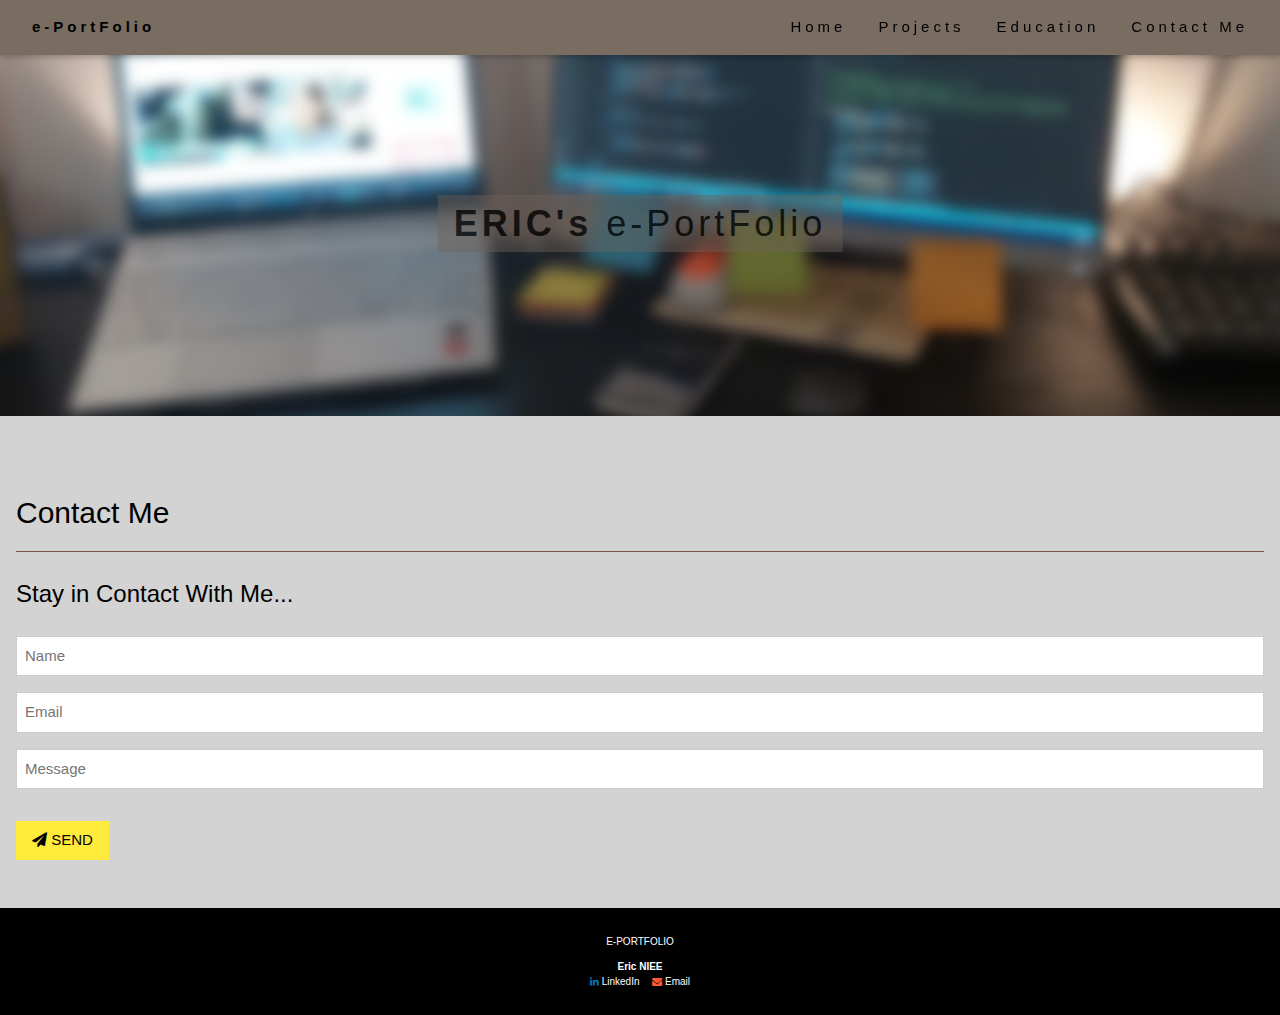
==== contact.html @ 3cd91333 "init" ====
<!DOCTYPE html>
<html>
<head>
    <title>E-portfolio</title>
    <meta charset="UTF-8">
    <meta name="viewport" content="width=device-width, initial-scale=1">
    <link rel="stylesheet" href="https://www.w3schools.com/w3css/4/w3.css">
    <link rel="stylesheet" href="https://cdnjs.cloudflare.com/ajax/libs/font-awesome/4.7.0/css/font-awesome.min.css">
</head>

<body style="background-color:lightgrey;">

  <!-- Navbar (sit on top) -->
  <div class="w3-top">
    <div class="w3-bar w3-wide w3-padding w3-card" style="background-color: #796d62!important;">
      <a href="index.html" class="w3-bar-item w3-button"><b>e-PortFolio</b></a>

      <a class="w3-bar-item w3-button w3-hide-large w3-right w3-padding-large w3-hover-dark-grey w3-large"
        href="javascript:void(0);" onclick="myFunction()" title="Toggle Navigation Menu">
        <i class="fa fa-bars"></i></a>


      <!-- Float links to the right. Hide them on small screens -->
      <div class="w3-right w3-hide-small">
        <a href="index.html" class="w3-bar-item w3-button w3-hide-small w3-hide-medium">Home</a>
        <a href="projects.html" class="w3-bar-item w3-button w3-hide-small w3-hide-medium">Projects</a>
        <a href="tutorial.html" class="w3-bar-item w3-button w3-hide-small w3-hide-medium">Education</a>
        <a href="contact.html" class="w3-bar-item w3-button w3-hide-small w3-hide-medium">Contact Me</a>
      </div>
    </div>

    <!-- Navbar on small screens -->
    <div id="navDemo" class="w3-bar-block w3-white w3-hide w3-hide-large w3-large w3-show">
      <a href="index.html" class="w3-bar-item w3-dark-grey w3-button w3-padding-large ">Home</a>
      <a href="projects.html" class="w3-bar-item w3-button w3-padding-large">Projects</a>
      <a href="tutorial.html" class="w3-bar-item w3-button w3-padding-large">Education</a>
      <a href="contact.html" class="w3-bar-item w3-button w3-padding-large">Contact Me</a>
    </div>
  </div>

  <!-- Header -->
  <header class="w3-display-container w3-content w3-wide" style="max-width:1500px;" id="home">
    <img class="w3-image" src="image/header2.png" alt="Architecture" width="1500" height="1000">
    <div class="w3-display-middle w3-margin-top w3-center">
      <h1 class="w3-xxlarge w3-text-white"><span class="w3-padding w3-yellow w3-opacity-min"
          style="background-color: #6f645b92!important;">
          <span class="w3-hide-small w3-text-black"><b> ERIC's</b> e-PortFolio</span></h1></span>
    </div>
  </header>

  <!-- Page content -->
  <div class="w3-content w3-padding" style="max-width:1564px">

  </div>


  <!-- Contact Section -->
  <div class="w3-container w3-padding-32" id="contact">
    <h2 class="w3-border-bottom w3-border-brown w3-padding-16">Contact Me</h2>
    <h3><p>Stay in Contact With Me...</p></h3>
    <form method="POST" action="mailto:A00287788@student.tus.ie?subject=Website Info" enctype="text/plain">
      <input class="w3-input w3-border" type="text" placeholder="Name" required name="Name">
      <input class="w3-input w3-section w3-border" type="text" placeholder="Email" required name="Email">
      <input class="w3-input w3-section w3-border" type="text" placeholder="Message" required name="Message">
      <button class="w3-button w3-yellow w3-section" type="submit, mailto:A00287788@student.tus.ie">
        <i class="fa fa-paper-plane"></i> SEND
      </button>
    </form>
  </div>

  <!-- End page content -->
  </div>


<!-- Footer -->
<footer class="w3-center w3-black w3-padding-16 w3-tiny">
  <p style="padding-left: 15px; padding-right: 15px; border-left-width: 15px;">E-PORTFOLIO</p>
  <p><strong>Eric NIEE</strong>
    <br>
    <span class="contact-links">
      <a href="https://www.linkedin.com/in/eric-niee-115805235" target="_blank" style="text-decoration: none;">
          <i class="fa fa-linkedin" style="color: #0077B5;"></i> LinkedIn</a>
      
      <a href="mailto:A00287788@student.tus.ie" style="text-decoration: none; margin-left: 10px;">
          <i class="fa fa-envelope" style="color: #FF5733;"></i> Email</a>          
    </span>
  </p>
</footer>

  <script type="text/javascript">
    // Used to toggle the menu on small screens when clicking on the menu button
    function myFunction() {
      var x = document.getElementById("navDemo");
      if (x.className.indexOf("w3-show") == -1) {
        x.className += " w3-show";
      } else {
        x.className = x.className.replace(" w3-show", "");
      }
    }
  </script>

</body>

</html>
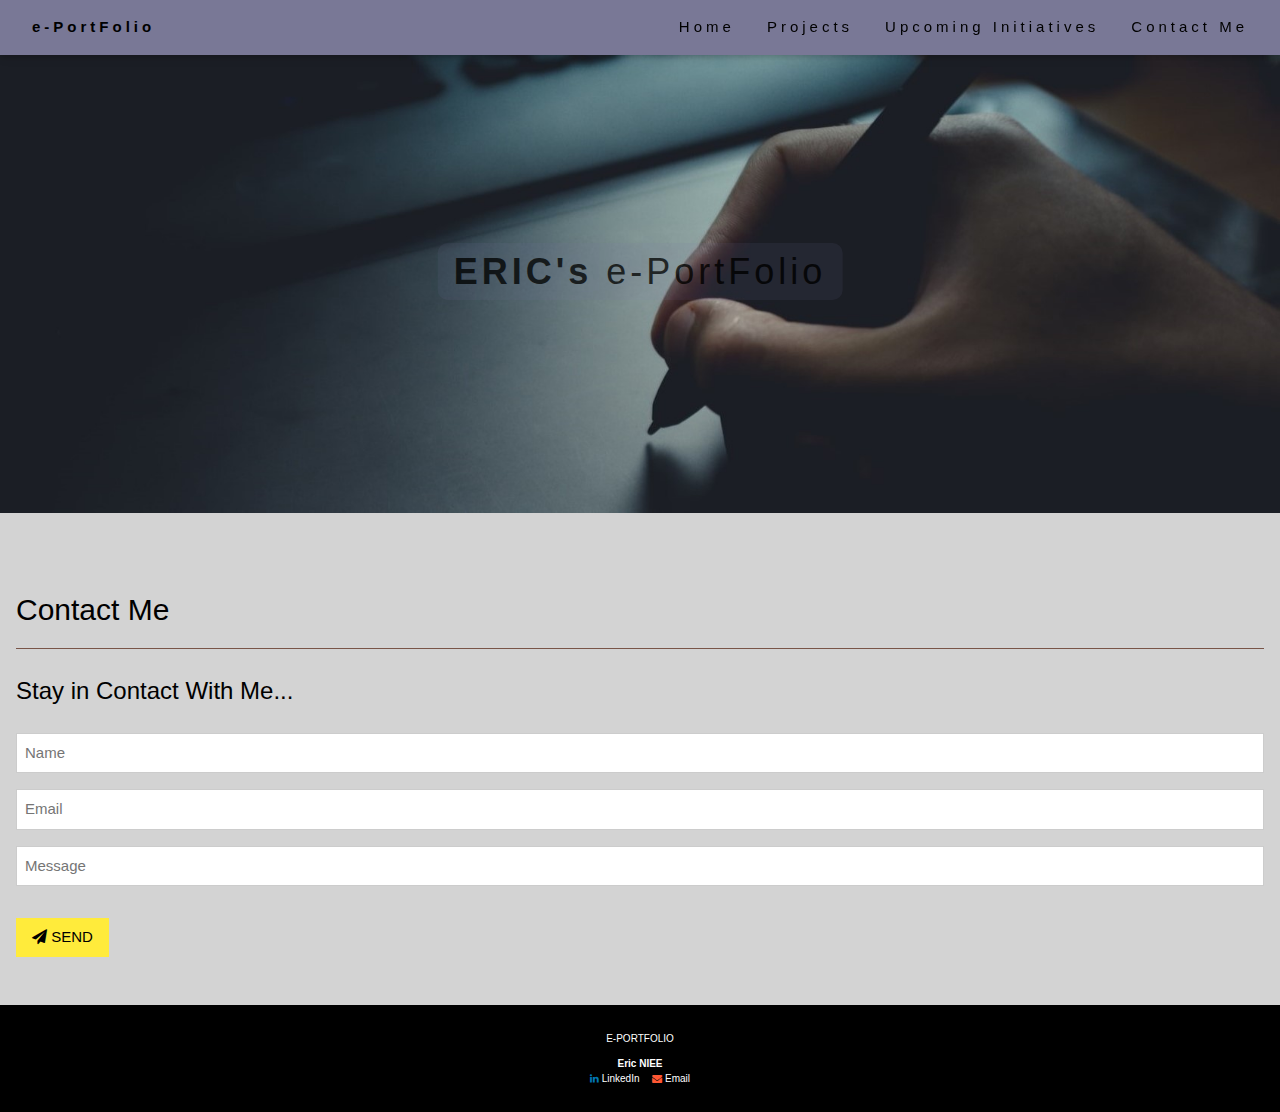
==== commit bb209041: "Add untracked files" ====
--- a/contact.html
+++ b/contact.html
@@ -7,46 +7,44 @@
     <link rel="stylesheet" href="https://www.w3schools.com/w3css/4/w3.css">
     <link rel="stylesheet" href="https://cdnjs.cloudflare.com/ajax/libs/font-awesome/4.7.0/css/font-awesome.min.css">
 </head>
-
 <body style="background-color:lightgrey;">
 
-  <!-- Navbar (sit on top) -->
-  <div class="w3-top">
-    <div class="w3-bar w3-wide w3-padding w3-card" style="background-color: #796d62!important;">
-      <a href="index.html" class="w3-bar-item w3-button"><b>e-PortFolio</b></a>
+<!-- Navbar (sit on top) -->
+<div class="w3-top">
+  <div class="w3-bar w3-wide w3-padding w3-card" style="background-color: rgb(121, 120, 150)!important;">
+    <a href="index.html" class="w3-bar-item w3-button"><b>e-PortFolio</b></a>
 
-      <a class="w3-bar-item w3-button w3-hide-large w3-right w3-padding-large w3-hover-dark-grey w3-large"
-        href="javascript:void(0);" onclick="myFunction()" title="Toggle Navigation Menu">
-        <i class="fa fa-bars"></i></a>
+    <a class="w3-bar-item w3-button w3-hide-large w3-right w3-padding-large w3-hover-dark-grey w3-large" href="javascript:void(0);" onclick="myFunction()" title="Toggle Navigation Menu">
+      <i class="fa fa-bars"></i></a>
 
 
-      <!-- Float links to the right. Hide them on small screens -->
-      <div class="w3-right w3-hide-small">
-        <a href="index.html" class="w3-bar-item w3-button w3-hide-small w3-hide-medium">Home</a>
-        <a href="projects.html" class="w3-bar-item w3-button w3-hide-small w3-hide-medium">Projects</a>
-        <a href="tutorial.html" class="w3-bar-item w3-button w3-hide-small w3-hide-medium">Education</a>
-        <a href="contact.html" class="w3-bar-item w3-button w3-hide-small w3-hide-medium">Contact Me</a>
-      </div>
-    </div>
-
-    <!-- Navbar on small screens -->
-    <div id="navDemo" class="w3-bar-block w3-white w3-hide w3-hide-large w3-large w3-show">
-      <a href="index.html" class="w3-bar-item w3-dark-grey w3-button w3-padding-large ">Home</a>
-      <a href="projects.html" class="w3-bar-item w3-button w3-padding-large">Projects</a>
-      <a href="tutorial.html" class="w3-bar-item w3-button w3-padding-large">Education</a>
-      <a href="contact.html" class="w3-bar-item w3-button w3-padding-large">Contact Me</a>
+   
+    <!-- Float links to the right. Hide them on small screens -->
+    <div class="w3-right w3-hide-small">
+      <a href="index.html" class="w3-bar-item w3-button w3-hide-small w3-hide-medium">Home</a>
+      <a href="projects.html" class="w3-bar-item w3-button w3-hide-small w3-hide-medium">Projects</a>
+      <a href="upcoming.html" class="w3-bar-item w3-button w3-hide-small w3-hide-medium">Upcoming Initiatives</a>
+      <a href="contact.html" class="w3-bar-item w3-button w3-hide-small w3-hide-medium">Contact Me</a>
     </div>
   </div>
 
-  <!-- Header -->
-  <header class="w3-display-container w3-content w3-wide" style="max-width:1500px;" id="home">
-    <img class="w3-image" src="image/header2.png" alt="Architecture" width="1500" height="1000">
-    <div class="w3-display-middle w3-margin-top w3-center">
-      <h1 class="w3-xxlarge w3-text-white"><span class="w3-padding w3-yellow w3-opacity-min"
-          style="background-color: #6f645b92!important;">
-          <span class="w3-hide-small w3-text-black"><b> ERIC's</b> e-PortFolio</span></h1></span>
-    </div>
-  </header>
+  <!-- Navbar on small screens -->
+  <div id="navDemo" class="w3-bar-block w3-white w3-hide w3-hide-large w3-large w3-show">
+		<a href="index.html" class="w3-bar-item w3-dark-grey w3-button w3-padding-large ">Home</a>
+		<a href="projects.html" class="w3-bar-item w3-button w3-padding-large">Projects</a>
+		<a href="upcoming.html" class="w3-bar-item w3-button w3-padding-large">Upcoming Initiatives</a>
+		<a href="contact.html" class="w3-bar-item w3-button w3-padding-large">Contact Me</a>
+	</div>
+</div>
+
+<!-- Header -->
+<header class="w3-display-container w3-content w3-wide" style="max-width:1500px;" id="home">
+  <img class="w3-image w3-centered" src="image/header3.jpg" alt="Architecture" width="1800" height="1000">
+  <div class="w3-display-middle w3-margin-top w3-center">
+  <h1 class="w3-xxlarge w3-text-white"><span class="w3-padding w3-yellow w3-opacity-min" style="background-color:rgba(124, 122, 176, 0.134)!important; border-radius: 10px!important;">
+    <span class="w3-hide-small w3-text-black"><b>ERIC's</b> e-PortFolio</span></h1></span> 
+  </div>
+</header>
 
   <!-- Page content -->
   <div class="w3-content w3-padding" style="max-width:1564px">
@@ -71,7 +69,11 @@
   <!-- End page content -->
   </div>
 
-
+  <style>
+    a:hover {
+      color: red;
+    }
+  </style>
 <!-- Footer -->
 <footer class="w3-center w3-black w3-padding-16 w3-tiny">
   <p style="padding-left: 15px; padding-right: 15px; border-left-width: 15px;">E-PORTFOLIO</p>
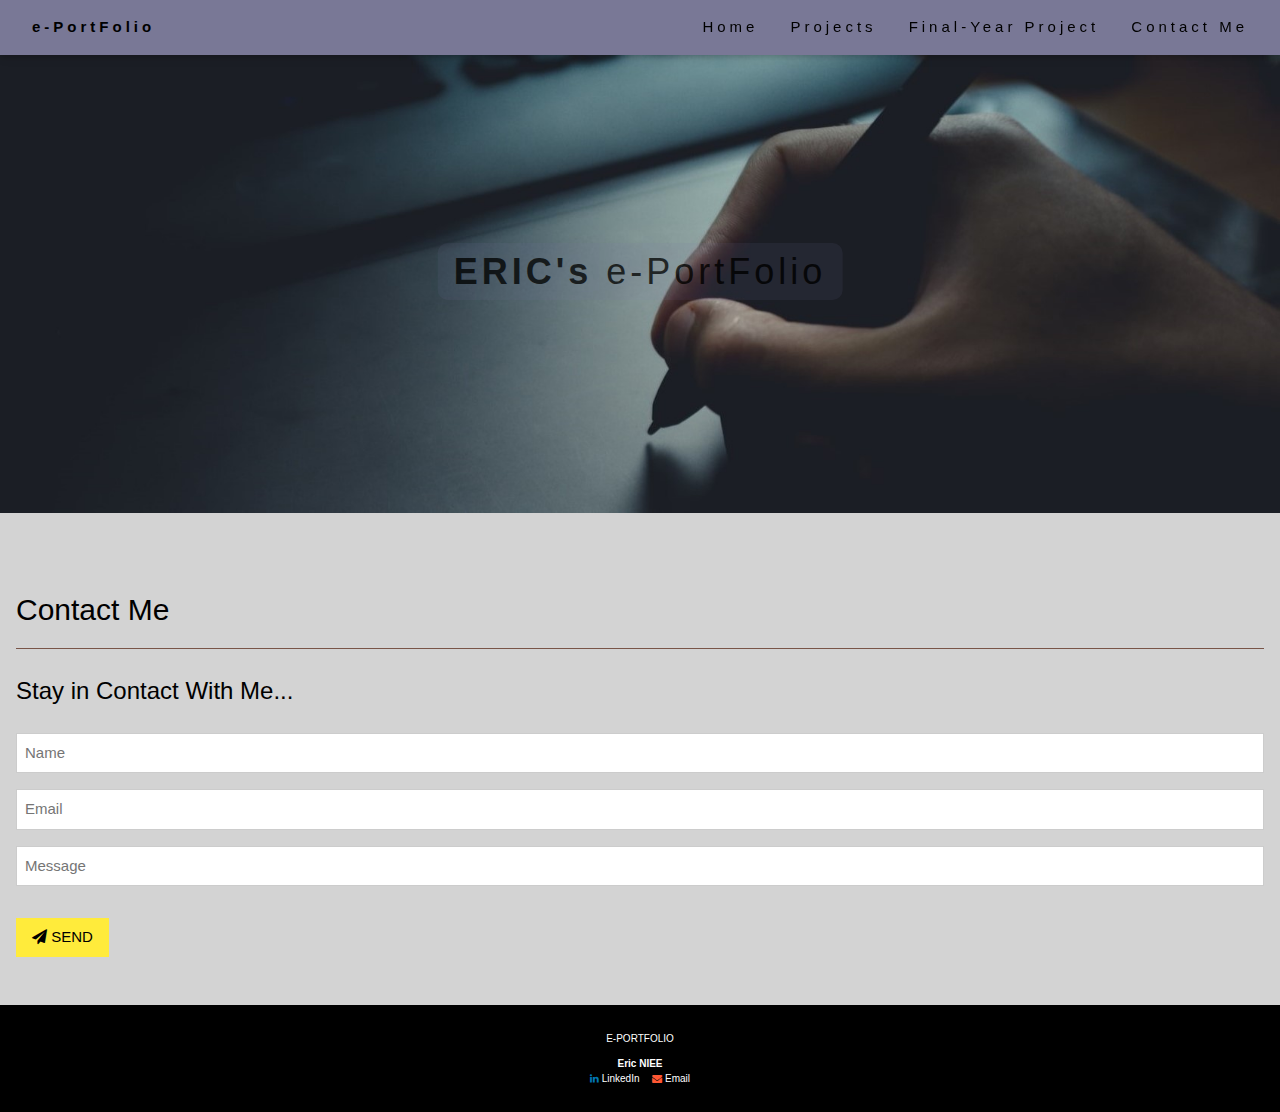
==== commit 7ff385be: "Add files via upload" ====
--- a/contact.html
+++ b/contact.html
@@ -23,7 +23,7 @@
     <div class="w3-right w3-hide-small">
       <a href="index.html" class="w3-bar-item w3-button w3-hide-small w3-hide-medium">Home</a>
       <a href="projects.html" class="w3-bar-item w3-button w3-hide-small w3-hide-medium">Projects</a>
-      <a href="upcoming.html" class="w3-bar-item w3-button w3-hide-small w3-hide-medium">Upcoming Initiatives</a>
+      <a href="upcoming.html" class="w3-bar-item w3-button w3-hide-small w3-hide-medium">Final-Year Project</a>
       <a href="contact.html" class="w3-bar-item w3-button w3-hide-small w3-hide-medium">Contact Me</a>
     </div>
   </div>
@@ -32,7 +32,7 @@
   <div id="navDemo" class="w3-bar-block w3-white w3-hide w3-hide-large w3-large w3-show">
 		<a href="index.html" class="w3-bar-item w3-dark-grey w3-button w3-padding-large ">Home</a>
 		<a href="projects.html" class="w3-bar-item w3-button w3-padding-large">Projects</a>
-		<a href="upcoming.html" class="w3-bar-item w3-button w3-padding-large">Upcoming Initiatives</a>
+		<a href="upcoming.html" class="w3-bar-item w3-button w3-padding-large">Final Year Project</a>
 		<a href="contact.html" class="w3-bar-item w3-button w3-padding-large">Contact Me</a>
 	</div>
 </div>
@@ -56,11 +56,11 @@
   <div class="w3-container w3-padding-32" id="contact">
     <h2 class="w3-border-bottom w3-border-brown w3-padding-16">Contact Me</h2>
     <h3><p>Stay in Contact With Me...</p></h3>
-    <form method="POST" action="mailto:A00287788@student.tus.ie?subject=Website Info" enctype="text/plain">
+    <form method="POST" action="mailto:nieeeric@gmail.com?subject=Website Info" enctype="text/plain">
       <input class="w3-input w3-border" type="text" placeholder="Name" required name="Name">
       <input class="w3-input w3-section w3-border" type="text" placeholder="Email" required name="Email">
       <input class="w3-input w3-section w3-border" type="text" placeholder="Message" required name="Message">
-      <button class="w3-button w3-yellow w3-section" type="submit, mailto:A00287788@student.tus.ie">
+      <button class="w3-button w3-yellow w3-section" type="submit, mailto:nieeeric@gmail.com">
         <i class="fa fa-paper-plane"></i> SEND
       </button>
     </form>
@@ -81,10 +81,9 @@
     <br>
     <span class="contact-links">
       <a href="https://www.linkedin.com/in/eric-niee-115805235" target="_blank" style="text-decoration: none;">
-          <i class="fa fa-linkedin" style="color: #0077B5;"></i> LinkedIn</a>
-      
-      <a href="mailto:A00287788@student.tus.ie" style="text-decoration: none; margin-left: 10px;">
-          <i class="fa fa-envelope" style="color: #FF5733;"></i> Email</a>          
+          <i class="fa fa-linkedin" style="color: #0077B5;"></i> LinkedIn</a>    
+          <a href="mailto:nieeeric@gmail.com" style="text-decoration: none; margin-left: 10px;">
+            <i class="fa fa-envelope" style="color: #FF5733;"></i> Email</a>                    
     </span>
   </p>
 </footer>
